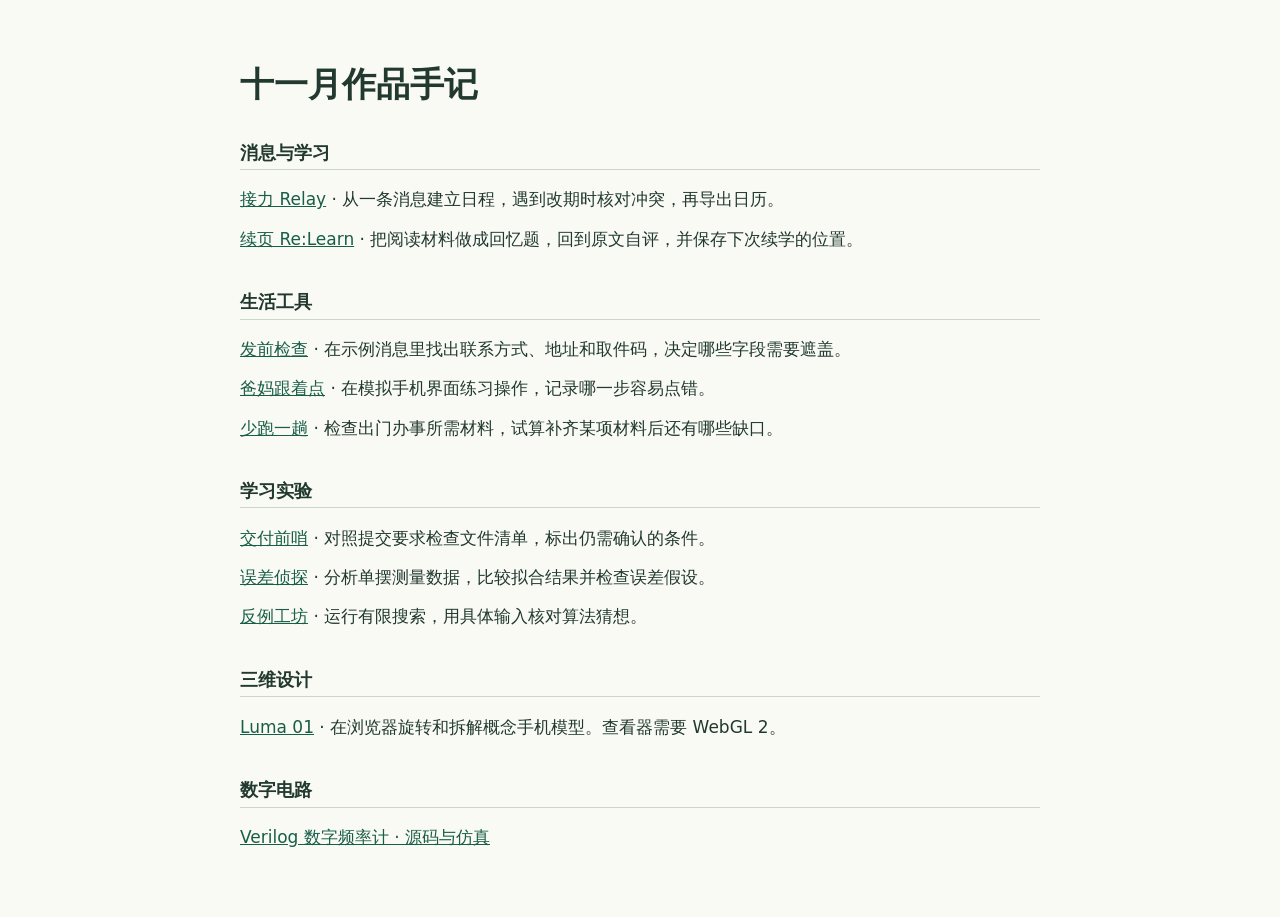
==== index.html @ 0dd495e3 "Collect November browser prototypes, 3D study and digital frequency meter" ====
<!doctype html><html lang="zh-CN"><meta charset="utf-8"><meta name="viewport" content="width=device-width,initial-scale=1"><title>十一月作品手记</title><style>body{max-width:50rem;margin:4rem auto;padding:0 1.4rem;font:17px/1.75 system-ui,sans-serif;color:#21392f;background:#fafaf5}h1{line-height:1.2}h2{font-size:1.15rem;margin-top:2rem;border-bottom:1px solid #ccd5ca}a{color:#185e48}p{margin:.6rem 0}</style><main><h1>十一月作品手记</h1><h2>消息与学习</h2><p><a href="relay/index.html">接力 Relay</a> · 从一条消息建立日程，遇到改期时核对冲突，再导出日历。</p><p><a href="relearn/app/index.html">续页 Re:Learn</a> · 把阅读材料做成回忆题，回到原文自评，并保存下次续学的位置。</p><h2>生活工具</h2><p><a href="everyday/share.html">发前检查</a> · 在示例消息里找出联系方式、地址和取件码，决定哪些字段需要遮盖。</p><p><a href="everyday/guide.html">爸妈跟着点</a> · 在模拟手机界面练习操作，记录哪一步容易点错。</p><p><a href="everyday/trip.html">少跑一趟</a> · 检查出门办事所需材料，试算补齐某项材料后还有哪些缺口。</p><h2>学习实验</h2><p><a href="lab/delivery/index.html">交付前哨</a> · 对照提交要求检查文件清单，标出仍需确认的条件。</p><p><a href="lab/lab/index.html">误差侦探</a> · 分析单摆测量数据，比较拟合结果并检查误差假设。</p><p><a href="lab/counterexample/index.html">反例工坊</a> · 运行有限搜索，用具体输入核对算法猜想。</p><h2>三维设计</h2><p><a href="luma/Luma-01-viewer.html">Luma 01</a> · 在浏览器旋转和拆解概念手机模型。查看器需要 WebGL 2。</p><h2>数字电路</h2><a href="https://github.com/fuyoupeng2007/prototype-notebook/tree/main/frequency-meter">Verilog 数字频率计 · 源码与仿真</a></main></html>
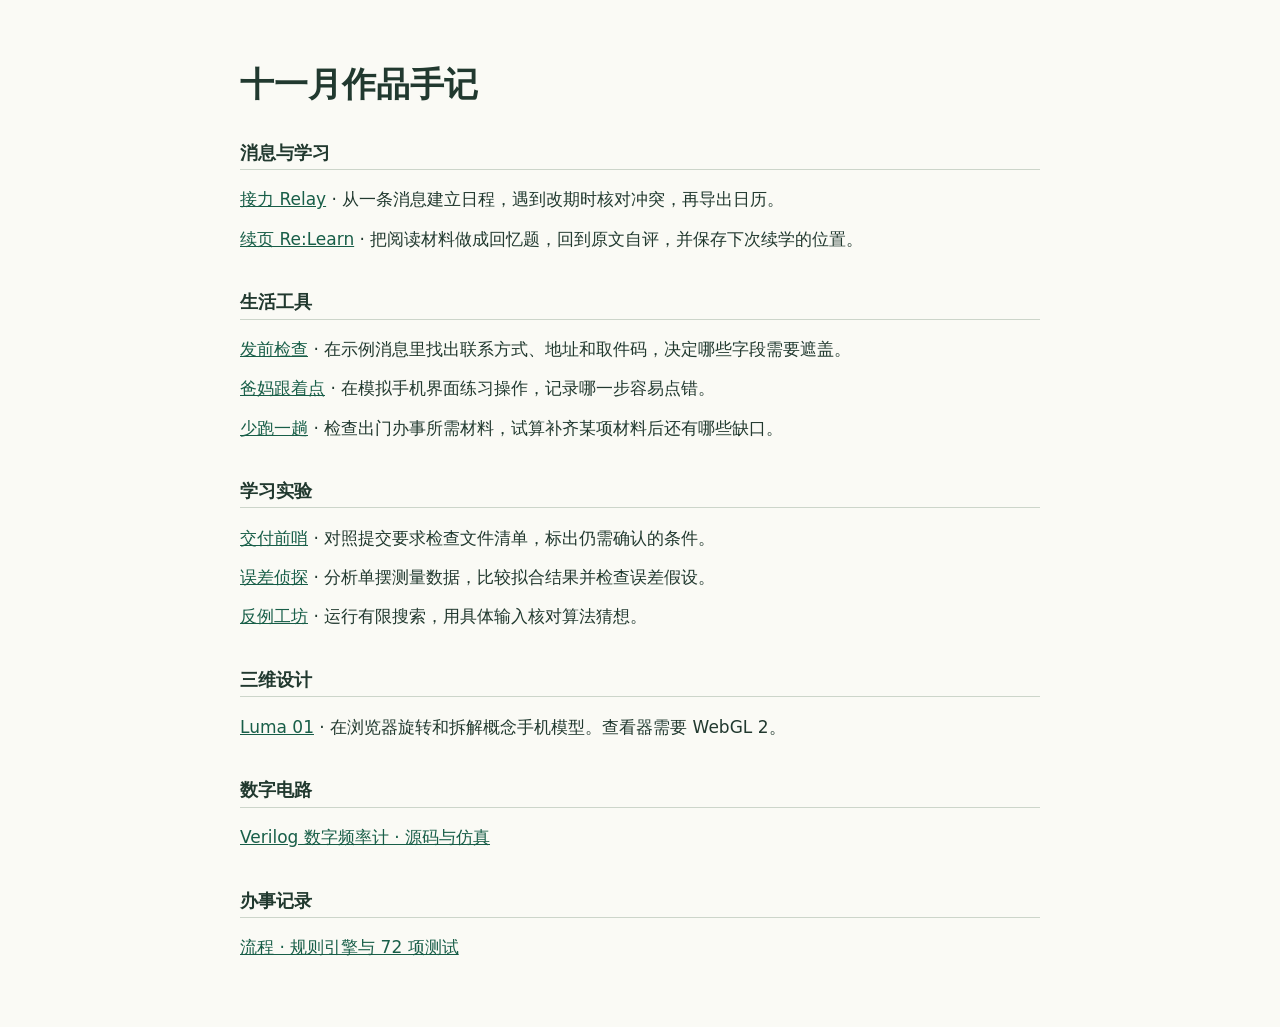
==== commit b2473e2c: "Document the service-record engine and publish its regression examples" ====
--- a/index.html
+++ b/index.html
@@ -1 +1 @@
-<!doctype html><html lang="zh-CN"><meta charset="utf-8"><meta name="viewport" content="width=device-width,initial-scale=1"><title>十一月作品手记</title><style>body{max-width:50rem;margin:4rem auto;padding:0 1.4rem;font:17px/1.75 system-ui,sans-serif;color:#21392f;background:#fafaf5}h1{line-height:1.2}h2{font-size:1.15rem;margin-top:2rem;border-bottom:1px solid #ccd5ca}a{color:#185e48}p{margin:.6rem 0}</style><main><h1>十一月作品手记</h1><h2>消息与学习</h2><p><a href="relay/index.html">接力 Relay</a> · 从一条消息建立日程，遇到改期时核对冲突，再导出日历。</p><p><a href="relearn/app/index.html">续页 Re:Learn</a> · 把阅读材料做成回忆题，回到原文自评，并保存下次续学的位置。</p><h2>生活工具</h2><p><a href="everyday/share.html">发前检查</a> · 在示例消息里找出联系方式、地址和取件码，决定哪些字段需要遮盖。</p><p><a href="everyday/guide.html">爸妈跟着点</a> · 在模拟手机界面练习操作，记录哪一步容易点错。</p><p><a href="everyday/trip.html">少跑一趟</a> · 检查出门办事所需材料，试算补齐某项材料后还有哪些缺口。</p><h2>学习实验</h2><p><a href="lab/delivery/index.html">交付前哨</a> · 对照提交要求检查文件清单，标出仍需确认的条件。</p><p><a href="lab/lab/index.html">误差侦探</a> · 分析单摆测量数据，比较拟合结果并检查误差假设。</p><p><a href="lab/counterexample/index.html">反例工坊</a> · 运行有限搜索，用具体输入核对算法猜想。</p><h2>三维设计</h2><p><a href="luma/Luma-01-viewer.html">Luma 01</a> · 在浏览器旋转和拆解概念手机模型。查看器需要 WebGL 2。</p><h2>数字电路</h2><a href="https://github.com/fuyoupeng2007/prototype-notebook/tree/main/frequency-meter">Verilog 数字频率计 · 源码与仿真</a></main></html>
+<!doctype html><html lang="zh-CN"><meta charset="utf-8"><meta name="viewport" content="width=device-width,initial-scale=1"><title>十一月作品手记</title><style>body{max-width:50rem;margin:4rem auto;padding:0 1.4rem;font:17px/1.75 system-ui,sans-serif;color:#21392f;background:#fafaf5}h1{line-height:1.2}h2{font-size:1.15rem;margin-top:2rem;border-bottom:1px solid #ccd5ca}a{color:#185e48}p{margin:.6rem 0}</style><main><h1>十一月作品手记</h1><h2>消息与学习</h2><p><a href="relay/index.html">接力 Relay</a> · 从一条消息建立日程，遇到改期时核对冲突，再导出日历。</p><p><a href="relearn/app/index.html">续页 Re:Learn</a> · 把阅读材料做成回忆题，回到原文自评，并保存下次续学的位置。</p><h2>生活工具</h2><p><a href="everyday/share.html">发前检查</a> · 在示例消息里找出联系方式、地址和取件码，决定哪些字段需要遮盖。</p><p><a href="everyday/guide.html">爸妈跟着点</a> · 在模拟手机界面练习操作，记录哪一步容易点错。</p><p><a href="everyday/trip.html">少跑一趟</a> · 检查出门办事所需材料，试算补齐某项材料后还有哪些缺口。</p><h2>学习实验</h2><p><a href="lab/delivery/index.html">交付前哨</a> · 对照提交要求检查文件清单，标出仍需确认的条件。</p><p><a href="lab/lab/index.html">误差侦探</a> · 分析单摆测量数据，比较拟合结果并检查误差假设。</p><p><a href="lab/counterexample/index.html">反例工坊</a> · 运行有限搜索，用具体输入核对算法猜想。</p><h2>三维设计</h2><p><a href="luma/Luma-01-viewer.html">Luma 01</a> · 在浏览器旋转和拆解概念手机模型。查看器需要 WebGL 2。</p><h2>数字电路</h2><a href="https://github.com/fuyoupeng2007/prototype-notebook/tree/main/frequency-meter">Verilog 数字频率计 · 源码与仿真</a><h2>办事记录</h2><a href="https://github.com/fuyoupeng2007/prototype-notebook/tree/main/xianqi">流程 · 规则引擎与 72 项测试</a></main></html>
